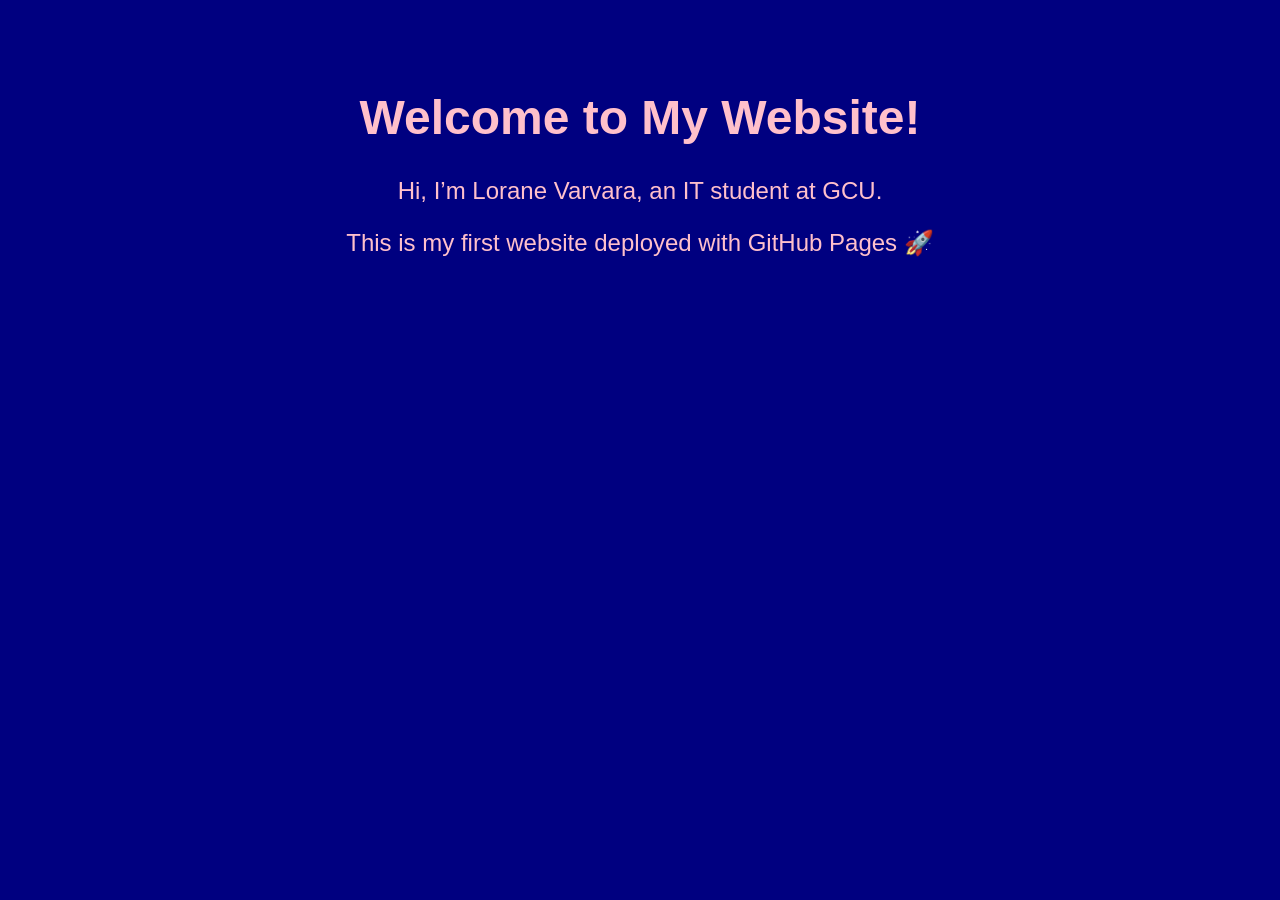
==== index.html @ 6d181fa3 "Create index.html Add index.html starter page" ====
<!DOCTYPE html>
<html>
<head>
  <title>Lorane's About Me</title>
  <meta charset="UTF-8">
  <style>
    body {
      background-color: navy;
      color: pink;
      font-family: Arial, sans-serif;
      text-align: center;
      padding: 50px;
    }
    h1 {
      font-size: 3em;
    }
    p {
      font-size: 1.5em;
    }
  </style>
</head>
<body>
  <h1>Welcome to My Website!</h1>
  <p>Hi, I’m Lorane Varvara, an IT student at GCU.</p>
  <p>This is my first website deployed with GitHub Pages 🚀</p>
</body>
</html>
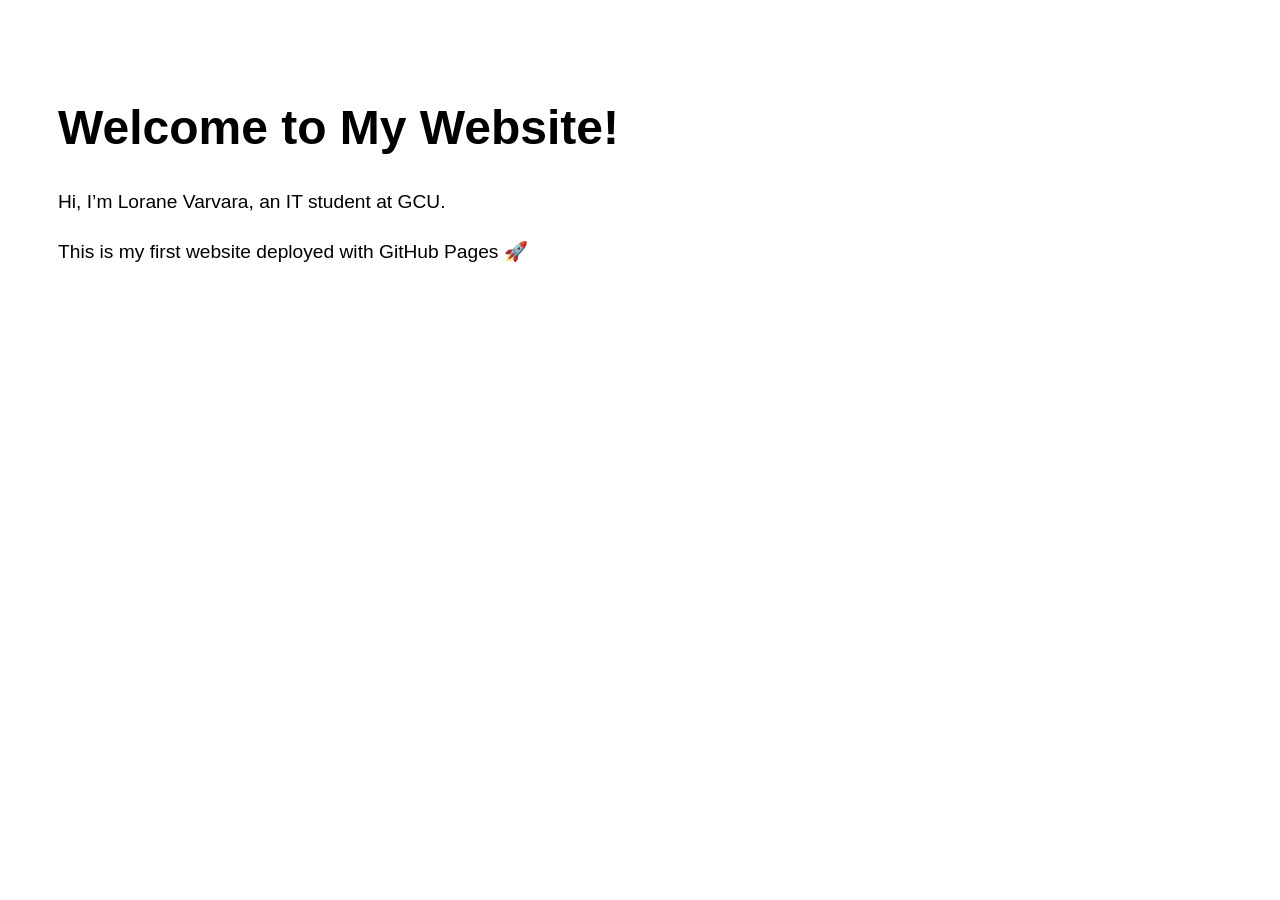
==== commit f7df8956: "Update index.html Update site: white background, black text, left-aligned" ====
--- a/index.html
+++ b/index.html
@@ -5,17 +5,20 @@
   <meta charset="UTF-8">
   <style>
     body {
-      background-color: navy;
-      color: pink;
+      background-color: white; /* white background */
+      color: black;            /* black text */
       font-family: Arial, sans-serif;
-      text-align: center;
+      text-align: left;        /* align text to the left */
       padding: 50px;
+      line-height: 1.6;
     }
     h1 {
       font-size: 3em;
+      margin-bottom: 20px;
     }
     p {
-      font-size: 1.5em;
+      font-size: 1.2em;
+      margin-bottom: 15px;
     }
   </style>
 </head>
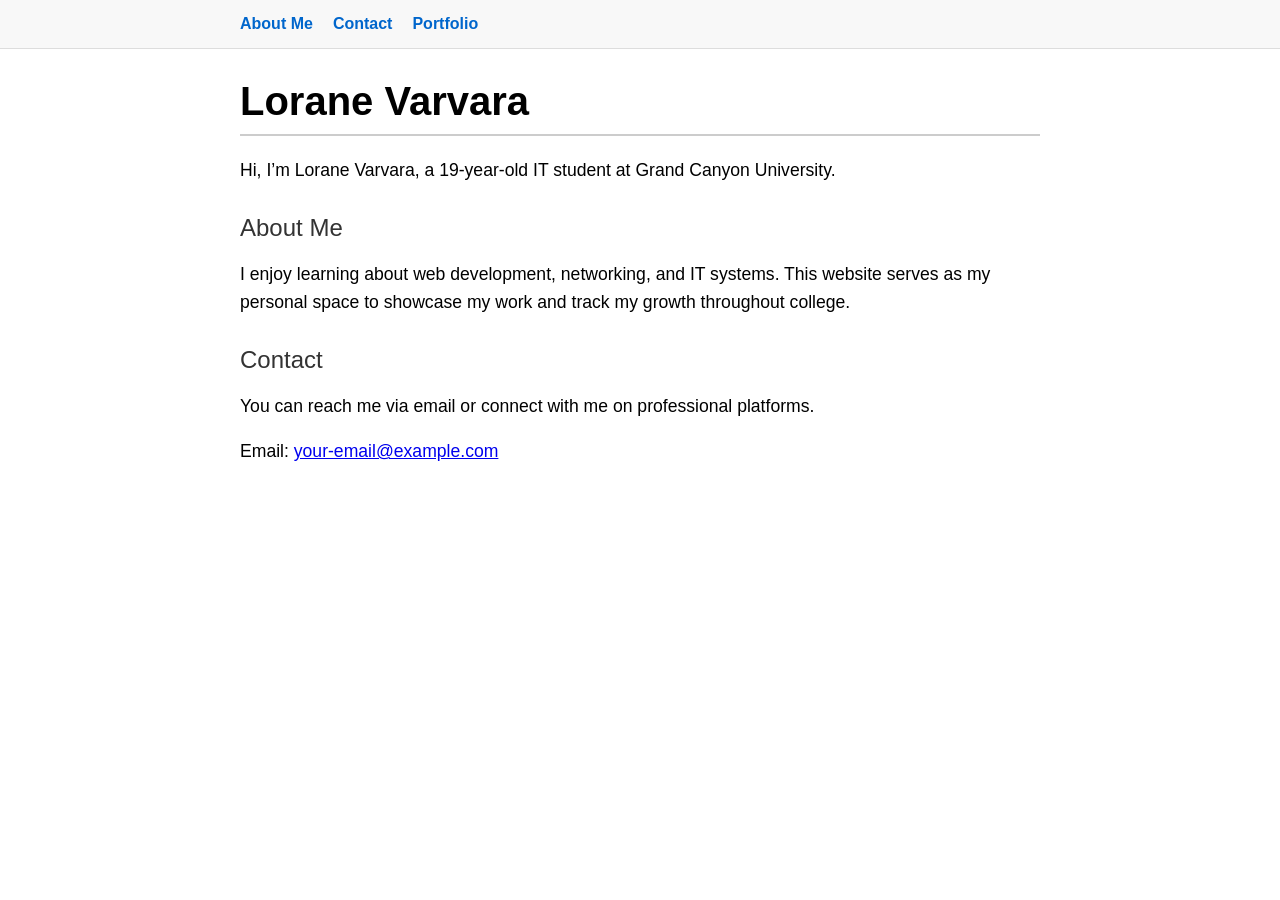
==== commit 46d54eb0: "Update index.html Add navigation bar for professional layout" ====
--- a/index.html
+++ b/index.html
@@ -1,30 +1,96 @@
 <!DOCTYPE html>
-<html>
+<html lang="en">
 <head>
-  <title>Lorane's About Me</title>
   <meta charset="UTF-8">
+  <title>Lorane Varvara - About Me</title>
   <style>
     body {
-      background-color: white; /* white background */
-      color: black;            /* black text */
-      font-family: Arial, sans-serif;
-      text-align: left;        /* align text to the left */
-      padding: 50px;
+      background-color: white;
+      color: black;
+      font-family: Arial, Helvetica, sans-serif;
+      margin: 0;
+      padding: 0;
+    }
+
+    /* Navigation Bar */
+    nav {
+      background-color: #f8f8f8;
+      border-bottom: 1px solid #ddd;
+      padding: 15px 0;
+    }
+    nav .container {
+      display: flex;
+      max-width: 800px;
+      margin: 0 auto;
+      padding: 0 20px;
+      align-items: center;
+      justify-content: flex-start;
+    }
+    nav a {
+      color: #0066cc;
+      text-decoration: none;
+      margin-right: 20px;
+      font-weight: bold;
+    }
+    nav a:hover {
+      text-decoration: underline;
+    }
+
+    /* Main content */
+    .container {
+      max-width: 800px;
+      margin: 30px auto;
+      padding: 0 20px;
+    }
+
+    h1 {
+      font-size: 2.5em;
+      margin-bottom: 0.5em;
+      border-bottom: 2px solid #ccc;
+      padding-bottom: 10px;
+    }
+
+    p {
+      font-size: 1.1em;
+      margin-bottom: 15px;
       line-height: 1.6;
     }
-    h1 {
-      font-size: 3em;
-      margin-bottom: 20px;
-    }
-    p {
-      font-size: 1.2em;
-      margin-bottom: 15px;
+
+    .section-title {
+      font-size: 1.5em;
+      margin-top: 30px;
+      margin-bottom: 10px;
+      color: #333;
     }
   </style>
 </head>
 <body>
-  <h1>Welcome to My Website!</h1>
-  <p>Hi, I’m Lorane Varvara, an IT student at GCU.</p>
-  <p>This is my first website deployed with GitHub Pages 🚀</p>
+
+  <!-- Navigation -->
+  <nav>
+    <div class="container">
+      <a href="index.html">About Me</a>
+      <a href="contact.html">Contact</a>
+      <a href="portfolio.html">Portfolio</a>
+    </div>
+  </nav>
+
+  <!-- Main content -->
+  <div class="container">
+    <h1>Lorane Varvara</h1>
+    <p>Hi, I’m Lorane Varvara, a 19-year-old IT student at Grand Canyon University.</p>
+
+    <div class="section">
+      <div class="section-title">About Me</div>
+      <p>I enjoy learning about web development, networking, and IT systems. This website serves as my personal space to showcase my work and track my growth throughout college.</p>
+    </div>
+
+    <div class="section">
+      <div class="section-title">Contact</div>
+      <p>You can reach me via email or connect with me on professional platforms.</p>
+      <p>Email: <a href="mailto:your-email@example.com">your-email@example.com</a></p>
+    </div>
+  </div>
+
 </body>
 </html>
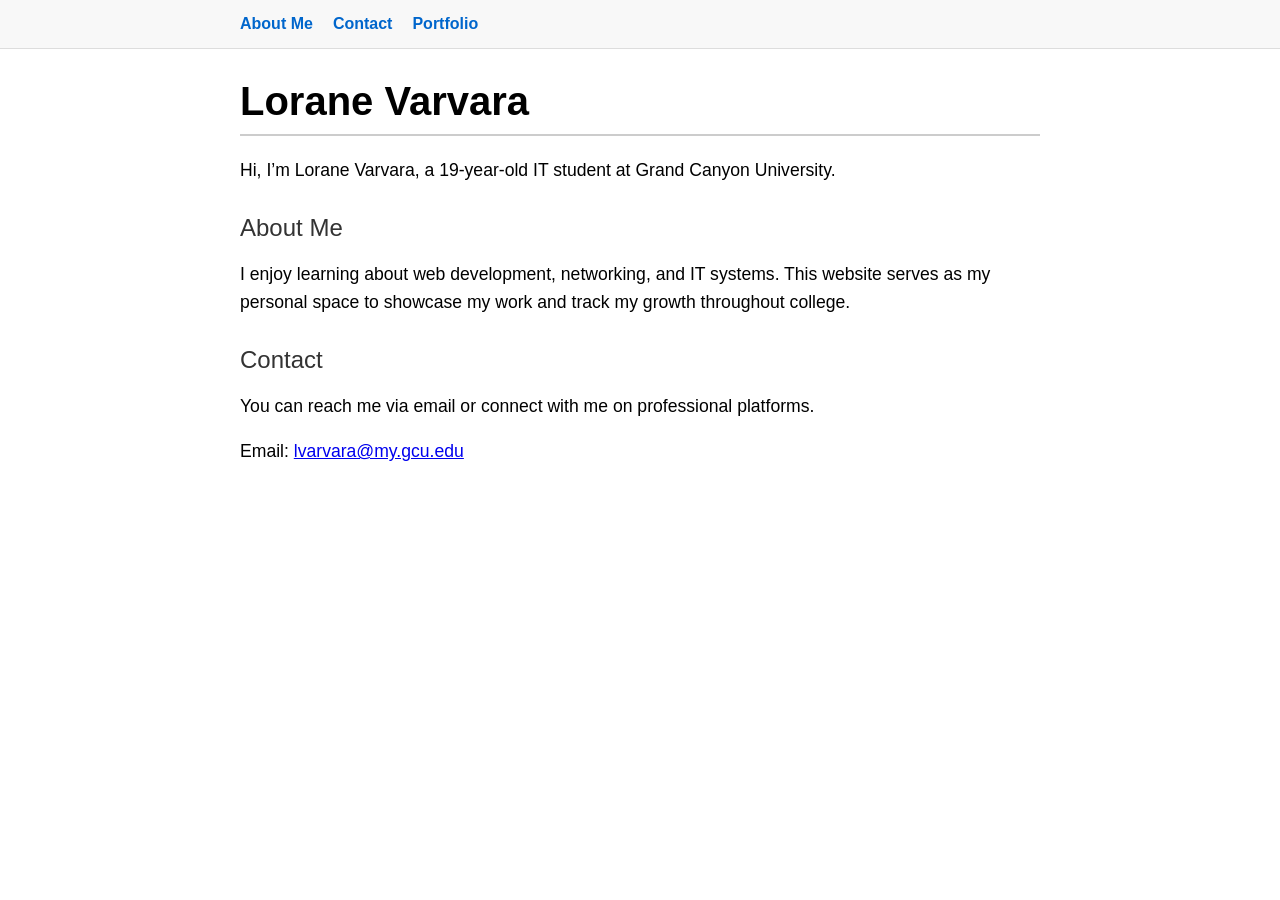
==== commit 1f23b042: "Update index.html updated email in code" ====
--- a/index.html
+++ b/index.html
@@ -88,7 +88,7 @@
     <div class="section">
       <div class="section-title">Contact</div>
       <p>You can reach me via email or connect with me on professional platforms.</p>
-      <p>Email: <a href="mailto:your-email@example.com">your-email@example.com</a></p>
+      <p>Email: <a href="mailto:lvarvara@my.gcu.edu">lvarvara@my.gcu.edu</a></p>
     </div>
   </div>
 
